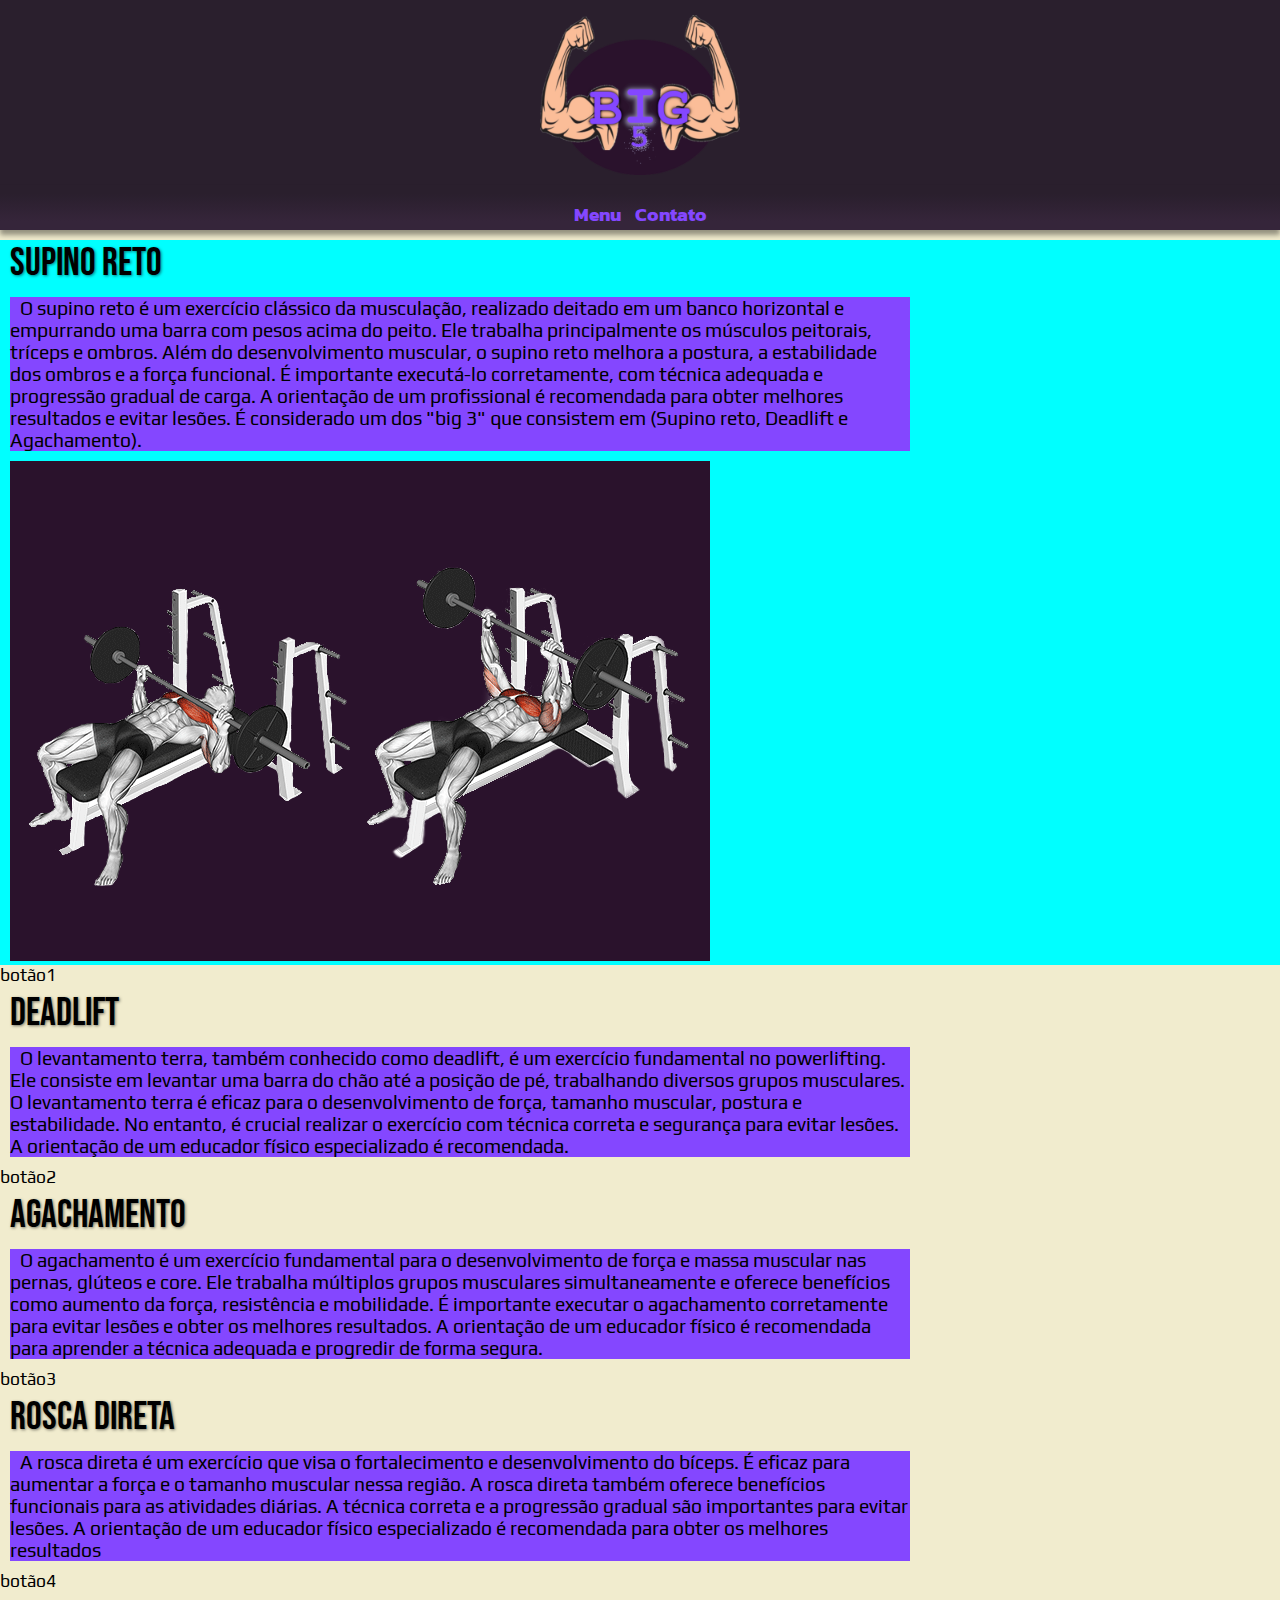
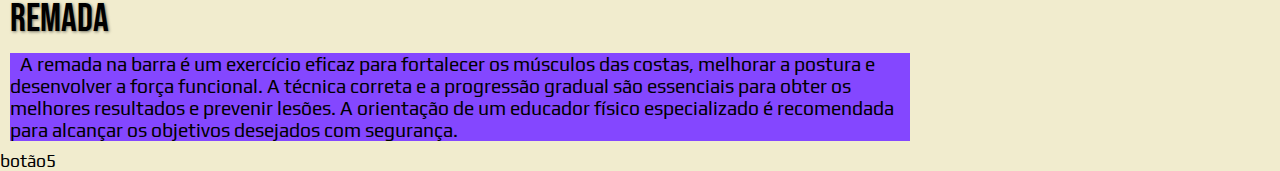
==== src/index.html @ 7fdd4a08 "começando o projeto" ====
<!DOCTYPE html>
<html lang="pt-br">
<head>
    <meta charset="UTF-8">
    <meta http-equiv="X-UA-Compatible" content="IE=edge">
    <meta name="viewport" content="width=device-width, initial-scale=1.0">
    <link rel="stylesheet" href="./estilos/style.css">
    <title>Big 5</title>
</head>
<body>
        <header>
            <h1><img src="./imagens/titulo-site.png" alt="logo do site"></h1>
            <nav>
                <a href="#">Menu</a>
                <a href="#">Contato</a>
            </nav>
        </header>
    <main>
        <article class="supino-reto">
            <h1>Supino reto</h1>
            <p>
                O supino reto é um exercício clássico da musculação, realizado deitado em um banco horizontal e empurrando uma barra com pesos acima do peito. Ele trabalha principalmente os músculos peitorais, tríceps e ombros. Além do desenvolvimento muscular, o supino reto melhora a postura, a estabilidade dos ombros e a força funcional. É importante executá-lo corretamente, com técnica adequada e progressão gradual de carga. A orientação de um profissional é recomendada para obter melhores resultados e evitar lesões.
                É considerado um dos "big 3" que consistem em (Supino reto, Deadlift e Agachamento).
            </p>
             <aside id="supino">
                <img src="./imagens/bench-press-full.png" alt="supino">
            </aside>
        </article>
        botão1
        <article class="deadlift">
            <h1>Deadlift</h1>
            <p>
                O levantamento terra, também conhecido como deadlift, é um exercício fundamental no powerlifting. Ele consiste em levantar uma barra do chão até a posição de pé, trabalhando diversos grupos musculares. O levantamento terra é eficaz para o desenvolvimento de força, tamanho muscular, postura e estabilidade. No entanto, é crucial realizar o exercício com técnica correta e segurança para evitar lesões. A orientação de um educador físico especializado é recomendada.
            </p>
        </article>
        botão2
        <article class="agachamento">
            <h1>Agachamento</h1>
            <p>
                O agachamento é um exercício fundamental para o desenvolvimento de força e massa muscular nas pernas, glúteos e core. Ele trabalha múltiplos grupos musculares simultaneamente e oferece benefícios como aumento da força, resistência e mobilidade. É importante executar o agachamento corretamente para evitar lesões e obter os melhores resultados. A orientação de um educador físico é recomendada para aprender a técnica adequada e progredir de forma segura.
            </p>
        </article>
        botão3
        <article class="rosca">
            <h1>Rosca direta</h1>
            <p>
                A rosca direta é um exercício que visa o fortalecimento e desenvolvimento do bíceps. É eficaz para aumentar a força e o tamanho muscular nessa região. A rosca direta também oferece benefícios funcionais para as atividades diárias. A técnica correta e a progressão gradual são importantes para evitar lesões. A orientação de um educador físico especializado é recomendada para obter os melhores resultados
            </p>
        </article>
        botão4
        <article class="remada">
            <h1>Remada</h1>
            <p>
                A remada na barra é um exercício eficaz para fortalecer os músculos das costas, melhorar a postura e desenvolver a força funcional. A técnica correta e a progressão gradual são essenciais para obter os melhores resultados e prevenir lesões. A orientação de um educador físico especializado é recomendada para alcançar os objetivos desejados com segurança.
            </p>
        </article>
        botão5
    </main>
</body>
</html>
---- src/estilos/style.css ----
@charset "UTF-8";

@import url('https://fonts.googleapis.com/css2?family=Bebas+Neue&display=swap');
@import url('https://fonts.googleapis.com/css2?family=Play:wght@400;700&display=swap');
@import url('https://fonts.googleapis.com/css2?family=Kanit:wght@400;700&display=swap');


:root {
    --cor1: #2A1F2D;
    --cor2: #C7B8EA;
    --cor3: #8447FF;
    --cor4: #F1ECCE;
    --cor5: #00272B;

    --fonte-titulo: 'Bebas Neue', sans-serif;
    --fonte-texto: 'Play', sans-serif;
    --fonte-nav: 'Kanit', sans-serif;
}

* {
    margin: 0px;
    padding: 0px;
}

body {
    background-color: var(--cor4);
}

header {
    background-color: var(--cor1);
    min-height: 200px;
    padding-top: 10px;
}

header > h1 > img {
    display: block;
    margin: auto;
    max-width: 200px;
    margin-bottom: 5px;

}

nav {
    background-image: linear-gradient(to bottom, #2A1F2D 20%, #35253a 80%);
    text-align: center;
    padding: 15px;
    margin: 0px;
    max-height: 15px;
    margin-bottom: 10px;
    box-shadow: 0px 5px 5px 0px rgba(0, 0, 0, 0.39);
}

nav > a {
    text-decoration: none;
    color: var(--cor3);
    font-family: var(--fonte-nav);
    font-weight: bold;
    font-size: 1.2em;
    padding: 5px;
    border-radius: 7px;
    transition-duration: 0.8s;
}

nav > a:hover {
    background-color:#2A122C;
    color: #4614aa;
    text-decoration: underline;
    text-shadow: 1px 1px 4px black;
    padding-top: 1px;
    padding-bottom: 1px;
}

main, article {
    font-family: var(--fonte-texto);
    text-indent: 10px;
    font-weight: normal;
    font-size: 1.1em;
}

h1 {
    font-family: var(--fonte-titulo);
    font-weight: normal;
    font-size: 2em;
    margin-bottom: 10px;
    margin-top: 5px;
    text-shadow: 1px 1px 3px rgba(0, 0, 0, 0.507);
}

p {
    text-align: left;
    margin-left: 10px;
    margin-bottom: 10px;
}

.supino-reto {
    background-color: aqua;
}
article > p {
    background-color: #8447FF;
    max-width: 900px;
}
#supino > img{
    background-color: #2A122C; 
}
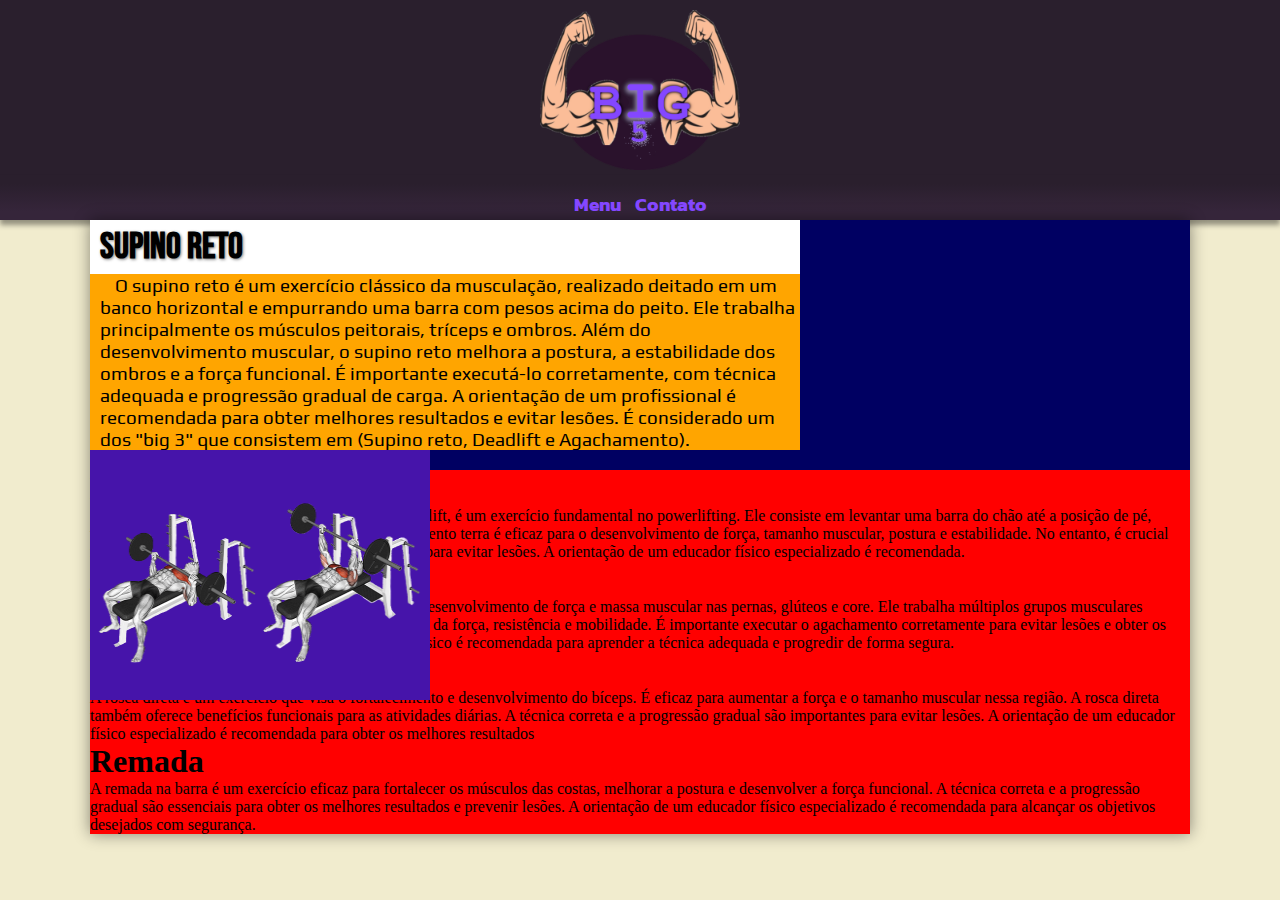
==== commit 4789cbeb: "aprendendo flex box" ====
--- a/src/index.html
+++ b/src/index.html
@@ -16,45 +16,35 @@
             </nav>
         </header>
     <main>
-        <article class="supino-reto">
-            <h1>Supino reto</h1>
-            <p>
-                O supino reto é um exercício clássico da musculação, realizado deitado em um banco horizontal e empurrando uma barra com pesos acima do peito. Ele trabalha principalmente os músculos peitorais, tríceps e ombros. Além do desenvolvimento muscular, o supino reto melhora a postura, a estabilidade dos ombros e a força funcional. É importante executá-lo corretamente, com técnica adequada e progressão gradual de carga. A orientação de um profissional é recomendada para obter melhores resultados e evitar lesões.
-                É considerado um dos "big 3" que consistem em (Supino reto, Deadlift e Agachamento).
-            </p>
-             <aside id="supino">
-                <img src="./imagens/bench-press-full.png" alt="supino">
-            </aside>
-        </article>
-        botão1
-        <article class="deadlift">
+            <section>
+            <div>
+                <h1>Supino reto</h1>
+                
+                    <p>
+                         O supino reto é um exercício clássico da musculação, realizado deitado em um banco horizontal e empurrando uma barra com pesos acima do peito. Ele trabalha principalmente os músculos peitorais, tríceps e ombros. Além do desenvolvimento muscular, o supino reto melhora a postura, a estabilidade dos ombros e a força funcional. É importante executá-lo corretamente, com técnica adequada e progressão gradual de carga. A orientação de um profissional é recomendada para obter melhores resultados e evitar lesões.
+                         É considerado um dos "big 3" que consistem em (Supino reto, Deadlift e Agachamento).
+                    </p>  
+                    <img src="./imagens/bench-press-full.png" alt="supino">
+                </div>
+            </section>
+                
+                            
             <h1>Deadlift</h1>
-            <p>
-                O levantamento terra, também conhecido como deadlift, é um exercício fundamental no powerlifting. Ele consiste em levantar uma barra do chão até a posição de pé, trabalhando diversos grupos musculares. O levantamento terra é eficaz para o desenvolvimento de força, tamanho muscular, postura e estabilidade. No entanto, é crucial realizar o exercício com técnica correta e segurança para evitar lesões. A orientação de um educador físico especializado é recomendada.
-            </p>
-        </article>
-        botão2
-        <article class="agachamento">
+                <p>
+                    O levantamento terra, também conhecido como deadlift, é um exercício fundamental no powerlifting. Ele consiste em levantar uma barra do chão até a posição de pé, trabalhando diversos grupos musculares. O levantamento terra é eficaz para o desenvolvimento de força, tamanho muscular, postura e estabilidade. No entanto, é crucial realizar o exercício com técnica correta e segurança para evitar lesões. A orientação de um educador físico especializado é recomendada.
+                </p>
             <h1>Agachamento</h1>
-            <p>
-                O agachamento é um exercício fundamental para o desenvolvimento de força e massa muscular nas pernas, glúteos e core. Ele trabalha múltiplos grupos musculares simultaneamente e oferece benefícios como aumento da força, resistência e mobilidade. É importante executar o agachamento corretamente para evitar lesões e obter os melhores resultados. A orientação de um educador físico é recomendada para aprender a técnica adequada e progredir de forma segura.
-            </p>
-        </article>
-        botão3
-        <article class="rosca">
+                <p>
+                    O agachamento é um exercício fundamental para o desenvolvimento de força e massa muscular nas pernas, glúteos e core. Ele trabalha múltiplos grupos musculares simultaneamente e oferece benefícios como aumento da força, resistência e mobilidade. É importante executar o agachamento corretamente para evitar lesões e obter os melhores resultados. A orientação de um educador físico é recomendada para aprender a técnica adequada e progredir de forma segura.
+                </p>
             <h1>Rosca direta</h1>
-            <p>
-                A rosca direta é um exercício que visa o fortalecimento e desenvolvimento do bíceps. É eficaz para aumentar a força e o tamanho muscular nessa região. A rosca direta também oferece benefícios funcionais para as atividades diárias. A técnica correta e a progressão gradual são importantes para evitar lesões. A orientação de um educador físico especializado é recomendada para obter os melhores resultados
-            </p>
-        </article>
-        botão4
-        <article class="remada">
+                <p>
+                    A rosca direta é um exercício que visa o fortalecimento e desenvolvimento do bíceps. É eficaz para aumentar a força e o tamanho muscular nessa região. A rosca direta também oferece benefícios funcionais para as atividades diárias. A técnica correta e a progressão gradual são importantes para evitar lesões. A orientação de um educador físico especializado é recomendada para obter os melhores resultados
+                </p>
             <h1>Remada</h1>
-            <p>
-                A remada na barra é um exercício eficaz para fortalecer os músculos das costas, melhorar a postura e desenvolver a força funcional. A técnica correta e a progressão gradual são essenciais para obter os melhores resultados e prevenir lesões. A orientação de um educador físico especializado é recomendada para alcançar os objetivos desejados com segurança.
-            </p>
-        </article>
-        botão5
+                <p>
+                    A remada na barra é um exercício eficaz para fortalecer os músculos das costas, melhorar a postura e desenvolver a força funcional. A técnica correta e a progressão gradual são essenciais para obter os melhores resultados e prevenir lesões. A orientação de um educador físico especializado é recomendada para alcançar os objetivos desejados com segurança.
+                </p>
     </main>
 </body>
 </html>--- a/src/estilos/style.css
+++ b/src/estilos/style.css
@@ -37,7 +37,6 @@
     margin: auto;
     max-width: 200px;
     margin-bottom: 5px;
-
 }
 
 nav {
@@ -46,7 +45,6 @@
     padding: 15px;
     margin: 0px;
     max-height: 15px;
-    margin-bottom: 10px;
     box-shadow: 0px 5px 5px 0px rgba(0, 0, 0, 0.39);
 }
 
@@ -70,36 +68,65 @@
     padding-bottom: 1px;
 }
 
-main, article {
-    font-family: var(--fonte-texto);
-    text-indent: 10px;
-    font-weight: normal;
-    font-size: 1.1em;
+main {
+    background-color: red;
+    max-width: 1100px;
+    min-width: 350px;
+    margin: auto;
+    box-shadow: 0px 0px 15px rgba(0, 0, 0, 0.445);
 }
 
-h1 {
+section {
+    background-color: blue;
+    display: flex;
+    flex: 1;
+    flex-direction: row;
+    align-content: flex-start;
+    justify-content: flex-start;
+    align-items: flex-start;
+    flex-wrap: wrap;
+    gap: 10px;
+    font-family: var(--fonte-texto);
+    max-width: 100vw;
+    max-height: 250px;
+    
+}
+
+section h1 {
+    background-color: white;
+    max-width: 700px;
     font-family: var(--fonte-titulo);
-    font-weight: normal;
-    font-size: 2em;
-    margin-bottom: 10px;
-    margin-top: 5px;
+    font-weight: bold;
+    font-size: 2.3em;
+    padding-left: 10px;
+    
+    padding-bottom: 5px;
+    padding-top: 5px;
     text-shadow: 1px 1px 3px rgba(0, 0, 0, 0.507);
 }
 
-p {
-    text-align: left;
-    margin-left: 10px;
-    margin-bottom: 10px;
+section p {
+    background-color: orange;
+    max-width: 700px;
+    font-size: 1.18em;
+    text-indent: 15px;
+    padding-left: 10px;
 }
 
-.supino-reto {
-    background-color: aqua;
-}
-article > p {
-    background-color: #8447FF;
-    max-width: 900px;
-}
-#supino > img{
-    background-color: #2A122C; 
+div {
+    background-color: rgba(0, 0, 0, 0.616);
+    width: 1100px;
+    height: 250px;
 }
 
+div > img {
+    background-color: #4614aa;
+    display: inline-block;
+    position: relative;
+    right: 0px;
+    top: 0px;
+    align-self: flex-end;
+    width: 340px;
+    height: 250px;
+}
+
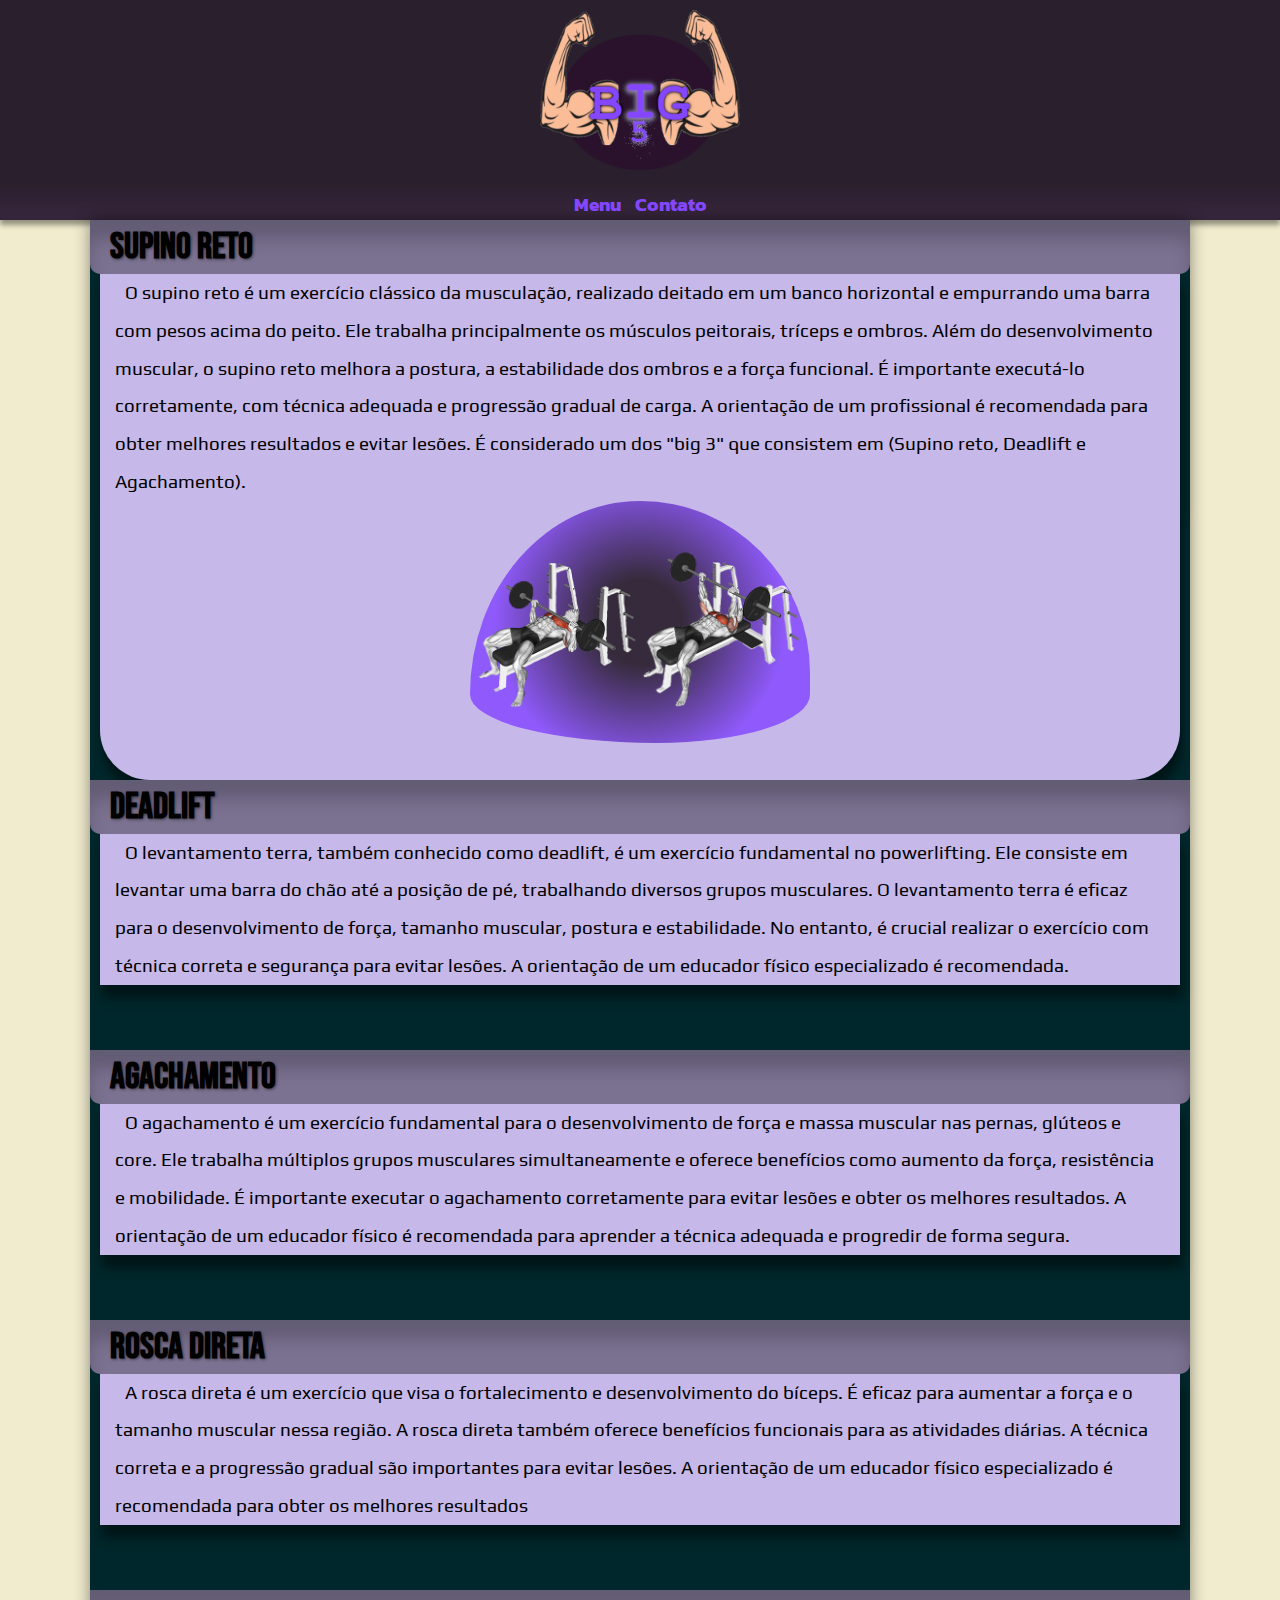
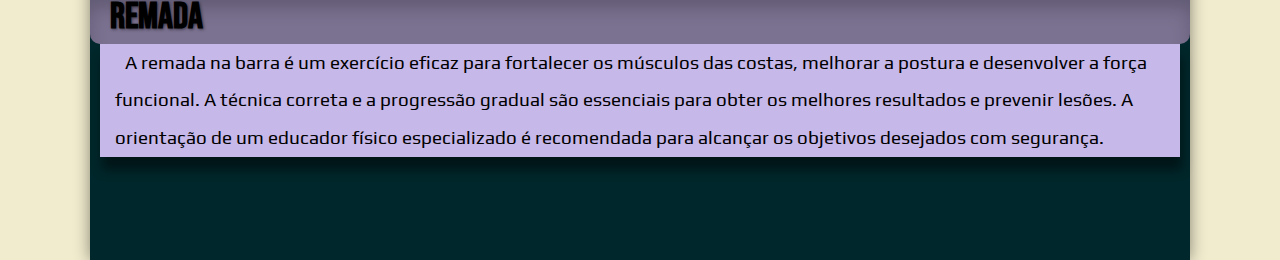
==== commit 12550b40: "estilizando o projeto" ====
--- a/src/index.html
+++ b/src/index.html
@@ -17,34 +17,39 @@
         </header>
     <main>
             <section>
-            <div>
                 <h1>Supino reto</h1>
-                
                     <p>
                          O supino reto é um exercício clássico da musculação, realizado deitado em um banco horizontal e empurrando uma barra com pesos acima do peito. Ele trabalha principalmente os músculos peitorais, tríceps e ombros. Além do desenvolvimento muscular, o supino reto melhora a postura, a estabilidade dos ombros e a força funcional. É importante executá-lo corretamente, com técnica adequada e progressão gradual de carga. A orientação de um profissional é recomendada para obter melhores resultados e evitar lesões.
                          É considerado um dos "big 3" que consistem em (Supino reto, Deadlift e Agachamento).
                     </p>  
-                    <img src="./imagens/bench-press-full.png" alt="supino">
-                </div>
+                    <div><img src="./imagens/bench-press-full.png" alt="supino"></div>
             </section>
                 
                             
-            <h1>Deadlift</h1>
-                <p>
-                    O levantamento terra, também conhecido como deadlift, é um exercício fundamental no powerlifting. Ele consiste em levantar uma barra do chão até a posição de pé, trabalhando diversos grupos musculares. O levantamento terra é eficaz para o desenvolvimento de força, tamanho muscular, postura e estabilidade. No entanto, é crucial realizar o exercício com técnica correta e segurança para evitar lesões. A orientação de um educador físico especializado é recomendada.
-                </p>
-            <h1>Agachamento</h1>
-                <p>
-                    O agachamento é um exercício fundamental para o desenvolvimento de força e massa muscular nas pernas, glúteos e core. Ele trabalha múltiplos grupos musculares simultaneamente e oferece benefícios como aumento da força, resistência e mobilidade. É importante executar o agachamento corretamente para evitar lesões e obter os melhores resultados. A orientação de um educador físico é recomendada para aprender a técnica adequada e progredir de forma segura.
-                </p>
-            <h1>Rosca direta</h1>
-                <p>
-                    A rosca direta é um exercício que visa o fortalecimento e desenvolvimento do bíceps. É eficaz para aumentar a força e o tamanho muscular nessa região. A rosca direta também oferece benefícios funcionais para as atividades diárias. A técnica correta e a progressão gradual são importantes para evitar lesões. A orientação de um educador físico especializado é recomendada para obter os melhores resultados
-                </p>
-            <h1>Remada</h1>
-                <p>
-                    A remada na barra é um exercício eficaz para fortalecer os músculos das costas, melhorar a postura e desenvolver a força funcional. A técnica correta e a progressão gradual são essenciais para obter os melhores resultados e prevenir lesões. A orientação de um educador físico especializado é recomendada para alcançar os objetivos desejados com segurança.
-                </p>
+            <section>
+                <h1>Deadlift</h1>
+                    <p>
+                        O levantamento terra, também conhecido como deadlift, é um exercício fundamental no powerlifting. Ele consiste em levantar uma barra do chão até a posição de pé, trabalhando diversos grupos musculares. O levantamento terra é eficaz para o desenvolvimento de força, tamanho muscular, postura e estabilidade. No entanto, é crucial realizar o exercício com técnica correta e segurança para evitar lesões. A orientação de um educador físico especializado é recomendada.
+                    </p>
+            </section>
+            <section>
+                <h1>Agachamento</h1>
+                    <p>
+                        O agachamento é um exercício fundamental para o desenvolvimento de força e massa muscular nas pernas, glúteos e core. Ele trabalha múltiplos grupos musculares simultaneamente e oferece benefícios como aumento da força, resistência e mobilidade. É importante executar o agachamento corretamente para evitar lesões e obter os melhores resultados. A orientação de um educador físico é recomendada para aprender a técnica adequada e progredir de forma segura.
+                    </p>
+            </section>
+            <section>
+                <h1>Rosca direta</h1>
+                    <p>
+                        A rosca direta é um exercício que visa o fortalecimento e desenvolvimento do bíceps. É eficaz para aumentar a força e o tamanho muscular nessa região. A rosca direta também oferece benefícios funcionais para as atividades diárias. A técnica correta e a progressão gradual são importantes para evitar lesões. A orientação de um educador físico especializado é recomendada para obter os melhores resultados
+                    </p>
+            </section>
+            <section>
+                <h1>Remada</h1>
+                    <p>
+                        A remada na barra é um exercício eficaz para fortalecer os músculos das costas, melhorar a postura e desenvolver a força funcional. A técnica correta e a progressão gradual são essenciais para obter os melhores resultados e prevenir lesões. A orientação de um educador físico especializado é recomendada para alcançar os objetivos desejados com segurança.
+                    </p>
+            </section>
     </main>
 </body>
 </html>--- a/src/estilos/style.css
+++ b/src/estilos/style.css
@@ -69,7 +69,7 @@
 }
 
 main {
-    background-color: red;
+    background-color: var(--cor4);
     max-width: 1100px;
     min-width: 350px;
     margin: auto;
@@ -77,56 +77,51 @@
 }
 
 section {
-    background-color: blue;
-    display: flex;
-    flex: 1;
-    flex-direction: row;
-    align-content: flex-start;
-    justify-content: flex-start;
-    align-items: flex-start;
-    flex-wrap: wrap;
-    gap: 10px;
     font-family: var(--fonte-texto);
-    max-width: 100vw;
-    max-height: 250px;
-    
+    max-width: 90vw;
+    min-height: 30vh;
+    background-color: var(--cor5);
 }
 
-section h1 {
-    background-color: white;
-    max-width: 700px;
+section > h1 {
+    background-color: #7b7291;
     font-family: var(--fonte-titulo);
     font-weight: bold;
     font-size: 2.3em;
-    padding-left: 10px;
-    
+    padding-left: 20px;
     padding-bottom: 5px;
     padding-top: 5px;
     text-shadow: 1px 1px 3px rgba(0, 0, 0, 0.507);
+    border-radius: 0px 0px 10px 10px;
+    box-shadow: 0px 19px 18px rgba(0, 0, 0, 0.2) inset;
 }
 
-section p {
-    background-color: orange;
-    max-width: 700px;
+section > p {
+    background-color: var(--cor2);
+    margin: 0px 10px;
+    line-height: 2em;
     font-size: 1.18em;
-    text-indent: 15px;
-    padding-left: 10px;
+    text-indent: 10px;
+    padding-left: 15px;
+    padding-right: 15px;
+    box-shadow: 2px 13px 10px rgba(0, 0, 0, 0.459);
 }
 
 div {
-    background-color: rgba(0, 0, 0, 0.616);
-    width: 1100px;
-    height: 250px;
+    background-color: var(--cor2);
+    height: 31vh;
+    margin: 0px 10px;
+    border-radius: 0px 0px 50px 50px;
+    box-shadow: 2px 13px 10px rgba(0, 0, 0, 0.459);
+}
+ div > img {
+    display: block;
+    margin: auto;
+    background: radial-gradient(circle, rgba(42, 31, 45, 0.925) 20%, rgba(132, 71, 255, 0.836) 70%);
+    max-width: 340px;
+    min-height: 10vh;
+    max-height: 30vh;
+    border-radius: 50% 50% 45% 55% / 80% 71% 20% 20%; 
+
 }
 
-div > img {
-    background-color: #4614aa;
-    display: inline-block;
-    position: relative;
-    right: 0px;
-    top: 0px;
-    align-self: flex-end;
-    width: 340px;
-    height: 250px;
-}
-
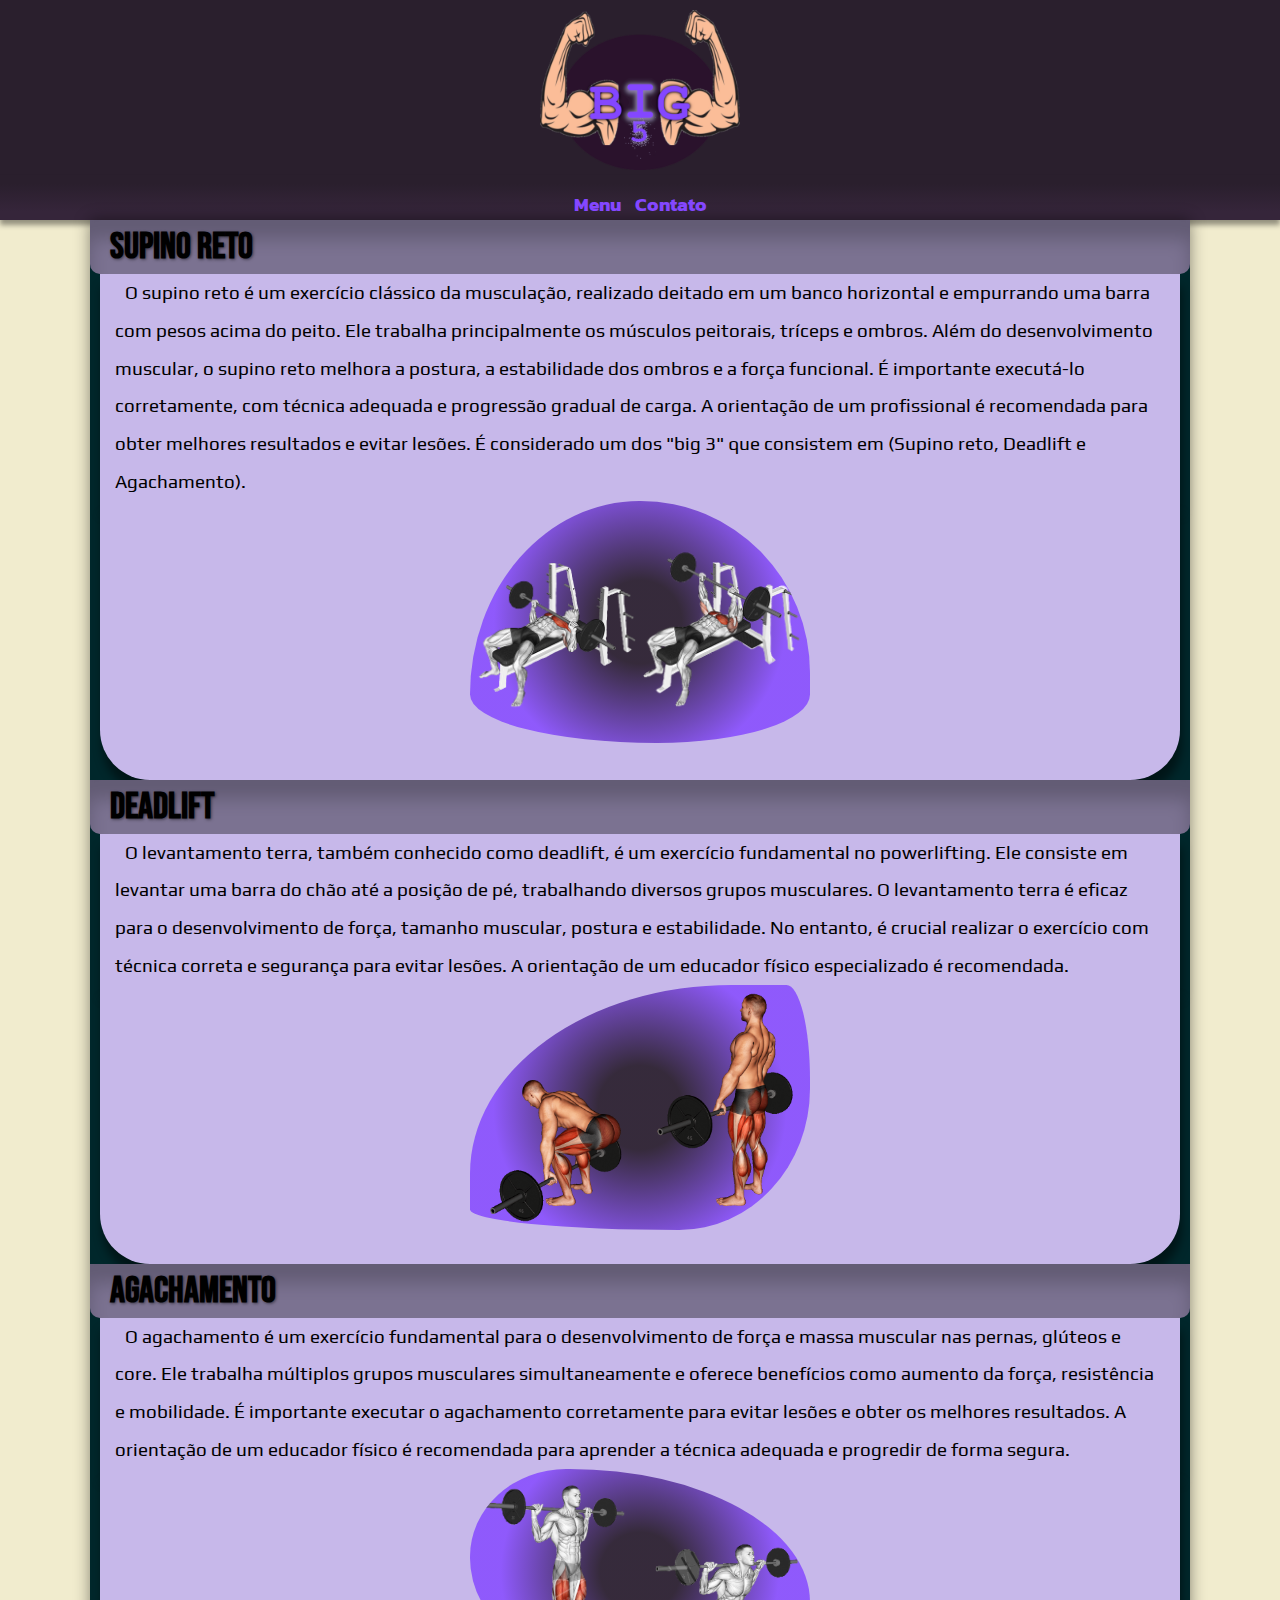
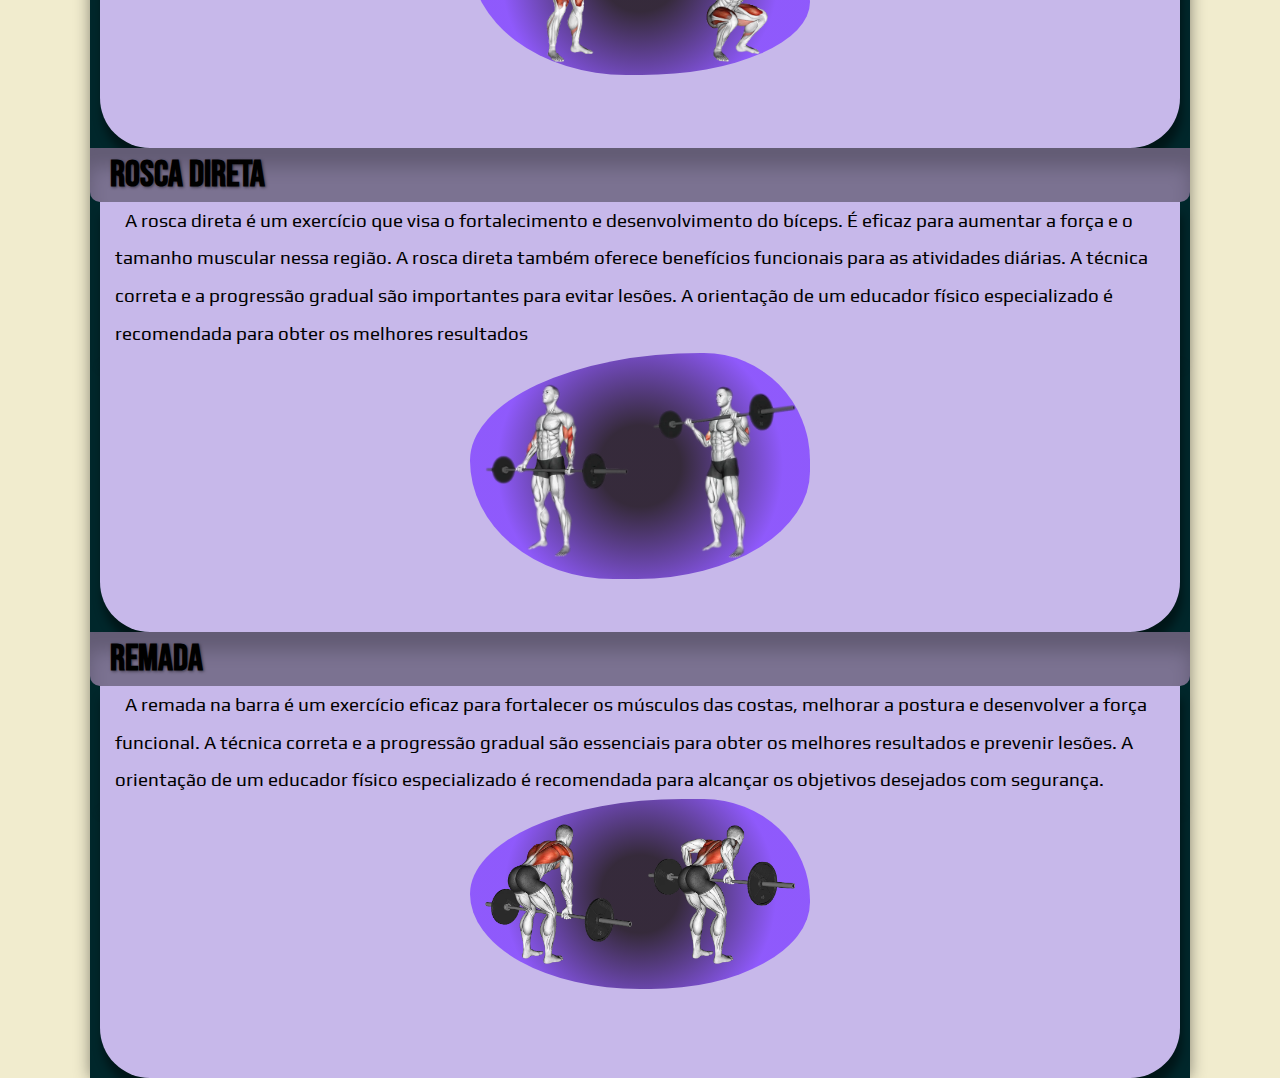
==== commit be519b1e: "adicionando imagens e estilos" ====
--- a/src/index.html
+++ b/src/index.html
@@ -22,7 +22,11 @@
                          O supino reto é um exercício clássico da musculação, realizado deitado em um banco horizontal e empurrando uma barra com pesos acima do peito. Ele trabalha principalmente os músculos peitorais, tríceps e ombros. Além do desenvolvimento muscular, o supino reto melhora a postura, a estabilidade dos ombros e a força funcional. É importante executá-lo corretamente, com técnica adequada e progressão gradual de carga. A orientação de um profissional é recomendada para obter melhores resultados e evitar lesões.
                          É considerado um dos "big 3" que consistem em (Supino reto, Deadlift e Agachamento).
                     </p>  
-                    <div><img src="./imagens/bench-press-full.png" alt="supino"></div>
+                    <div>
+                        <a href="#" target="_blank">
+                            <img id="supino" src="./imagens/bench-press-full.png" alt="Imagem supino">
+                        </a>
+                    </div>
             </section>
                 
                             
@@ -31,24 +35,44 @@
                     <p>
                         O levantamento terra, também conhecido como deadlift, é um exercício fundamental no powerlifting. Ele consiste em levantar uma barra do chão até a posição de pé, trabalhando diversos grupos musculares. O levantamento terra é eficaz para o desenvolvimento de força, tamanho muscular, postura e estabilidade. No entanto, é crucial realizar o exercício com técnica correta e segurança para evitar lesões. A orientação de um educador físico especializado é recomendada.
                     </p>
+                    <div>
+                        <a href="#" target="_blank">
+                            <img id="deadlift" src="./imagens/deadlift-transparent.png" alt="Imagem deadlift">
+                        </a>
+                    </div>
             </section>
             <section>
                 <h1>Agachamento</h1>
                     <p>
                         O agachamento é um exercício fundamental para o desenvolvimento de força e massa muscular nas pernas, glúteos e core. Ele trabalha múltiplos grupos musculares simultaneamente e oferece benefícios como aumento da força, resistência e mobilidade. É importante executar o agachamento corretamente para evitar lesões e obter os melhores resultados. A orientação de um educador físico é recomendada para aprender a técnica adequada e progredir de forma segura.
                     </p>
+                    <div>
+                        <a href="#" target="_blank">
+                            <img id="agachamento" src="./imagens/squat-transparent.png" alt="Imagem agachamento">
+                        </a>
+                    </div>
             </section>
             <section>
                 <h1>Rosca direta</h1>
                     <p>
                         A rosca direta é um exercício que visa o fortalecimento e desenvolvimento do bíceps. É eficaz para aumentar a força e o tamanho muscular nessa região. A rosca direta também oferece benefícios funcionais para as atividades diárias. A técnica correta e a progressão gradual são importantes para evitar lesões. A orientação de um educador físico especializado é recomendada para obter os melhores resultados
                     </p>
+                    <div>
+                        <a href="#" target="_blank">
+                            <img id="rosca-direta" src="./imagens/barbell-curl-transparent.png" alt="Imagem rosca-direta">
+                        </a>
+                    </div>
             </section>
             <section>
                 <h1>Remada</h1>
                     <p>
                         A remada na barra é um exercício eficaz para fortalecer os músculos das costas, melhorar a postura e desenvolver a força funcional. A técnica correta e a progressão gradual são essenciais para obter os melhores resultados e prevenir lesões. A orientação de um educador físico especializado é recomendada para alcançar os objetivos desejados com segurança.
                     </p>
+                    <div>
+                        <a href="#" target="_blank">
+                            <img id="remada" src="./imagens/barbell-row-transparent.png" alt="Imagem remada">
+                        </a>
+                    </div>
             </section>
     </main>
 </body>
--- a/src/estilos/style.css
+++ b/src/estilos/style.css
@@ -114,8 +114,18 @@
     border-radius: 0px 0px 50px 50px;
     box-shadow: 2px 13px 10px rgba(0, 0, 0, 0.459);
 }
- div > img {
-    display: block;
+
+div > a {
+    display: block;
+    margin: auto;
+    text-decoration: none;
+    max-width: 340px;
+
+}
+
+ #supino {
+    display: block;
+    transition-duration: 0.7s;
     margin: auto;
     background: radial-gradient(circle, rgba(42, 31, 45, 0.925) 20%, rgba(132, 71, 255, 0.836) 70%);
     max-width: 340px;
@@ -124,4 +134,70 @@
     border-radius: 50% 50% 45% 55% / 80% 71% 20% 20%; 
 
 }
-
+#supino:hover {
+    cursor: pointer;
+    background: radial-gradient(circle, rgba(132,71,255,1) 15%, rgba(0, 236, 161, 0.774) 75%);
+    border-radius: 50% 50% 45% 55% / 80% 71% 20% 20%;
+}
+
+#deadlift {
+    display: block;
+    transition-duration: 0.7s;
+    margin: auto;
+    background: radial-gradient(circle, rgba(42, 31, 45, 0.925) 20%, rgba(132, 71, 255, 0.836) 70%);
+    max-width: 340px;
+    min-height: 10vh;
+    max-height: 30vh;
+    border-radius: 100% 9% 50% 80% / 100% 50% 75% 11%;
+}
+
+#deadlift:hover {
+    cursor:pointer;
+    background: radial-gradient(circle, rgba(255,71,71,1) 15%, rgba(236,210,0,1) 75%);
+    
+}
+
+#agachamento {
+    display: block;
+    transition-duration: 0.7s;
+    margin: auto;
+    background: radial-gradient(circle, rgba(42, 31, 45, 0.925) 20%, rgba(132, 71, 255, 0.836) 70%);
+    max-width: 340px;
+    min-height: 10vh;
+    max-height: 30vh;
+    border-radius: 40% 100% 70% 65% / 60% 91% 50% 80%;
+}
+
+#agachamento:hover {
+    background: radial-gradient(circle, rgba(71,255,194,1) 20%, rgba(32,236,0,1) 70%);
+}
+
+#rosca-direta {
+    display: block;
+    transition-duration: 0.7s;
+    margin: auto;
+    background: radial-gradient(circle, rgba(42, 31, 45, 0.925) 20%, rgba(132, 71, 255, 0.836) 70%);
+    max-width: 340px;
+    min-height: 10vh;
+    max-height: 30vh;
+    border-radius: 100% 46% 75% 62% / 70% 70% 70% 77%;
+}
+
+#rosca-direta:hover {
+    background: radial-gradient(circle, rgba(185,71,255,1) 20%, rgba(236,0,128,1) 70%);
+}
+
+#remada {
+    display: block;
+    transition-duration: 0.7s;
+    margin: auto;
+    background: radial-gradient(circle, rgba(42, 31, 45, 0.925) 20%, rgba(132, 71, 255, 0.836) 70%);
+    max-width: 340px;
+    min-height: 10vh;
+    max-height: 30vh;
+    border-radius: 100% 50% 75% 80% / 80% 85% 73% 80%;
+}
+
+#remada:hover {
+    background: radial-gradient(circle, rgba(255,94,0,1) 15%, rgba(236,0,0,1) 80%);
+}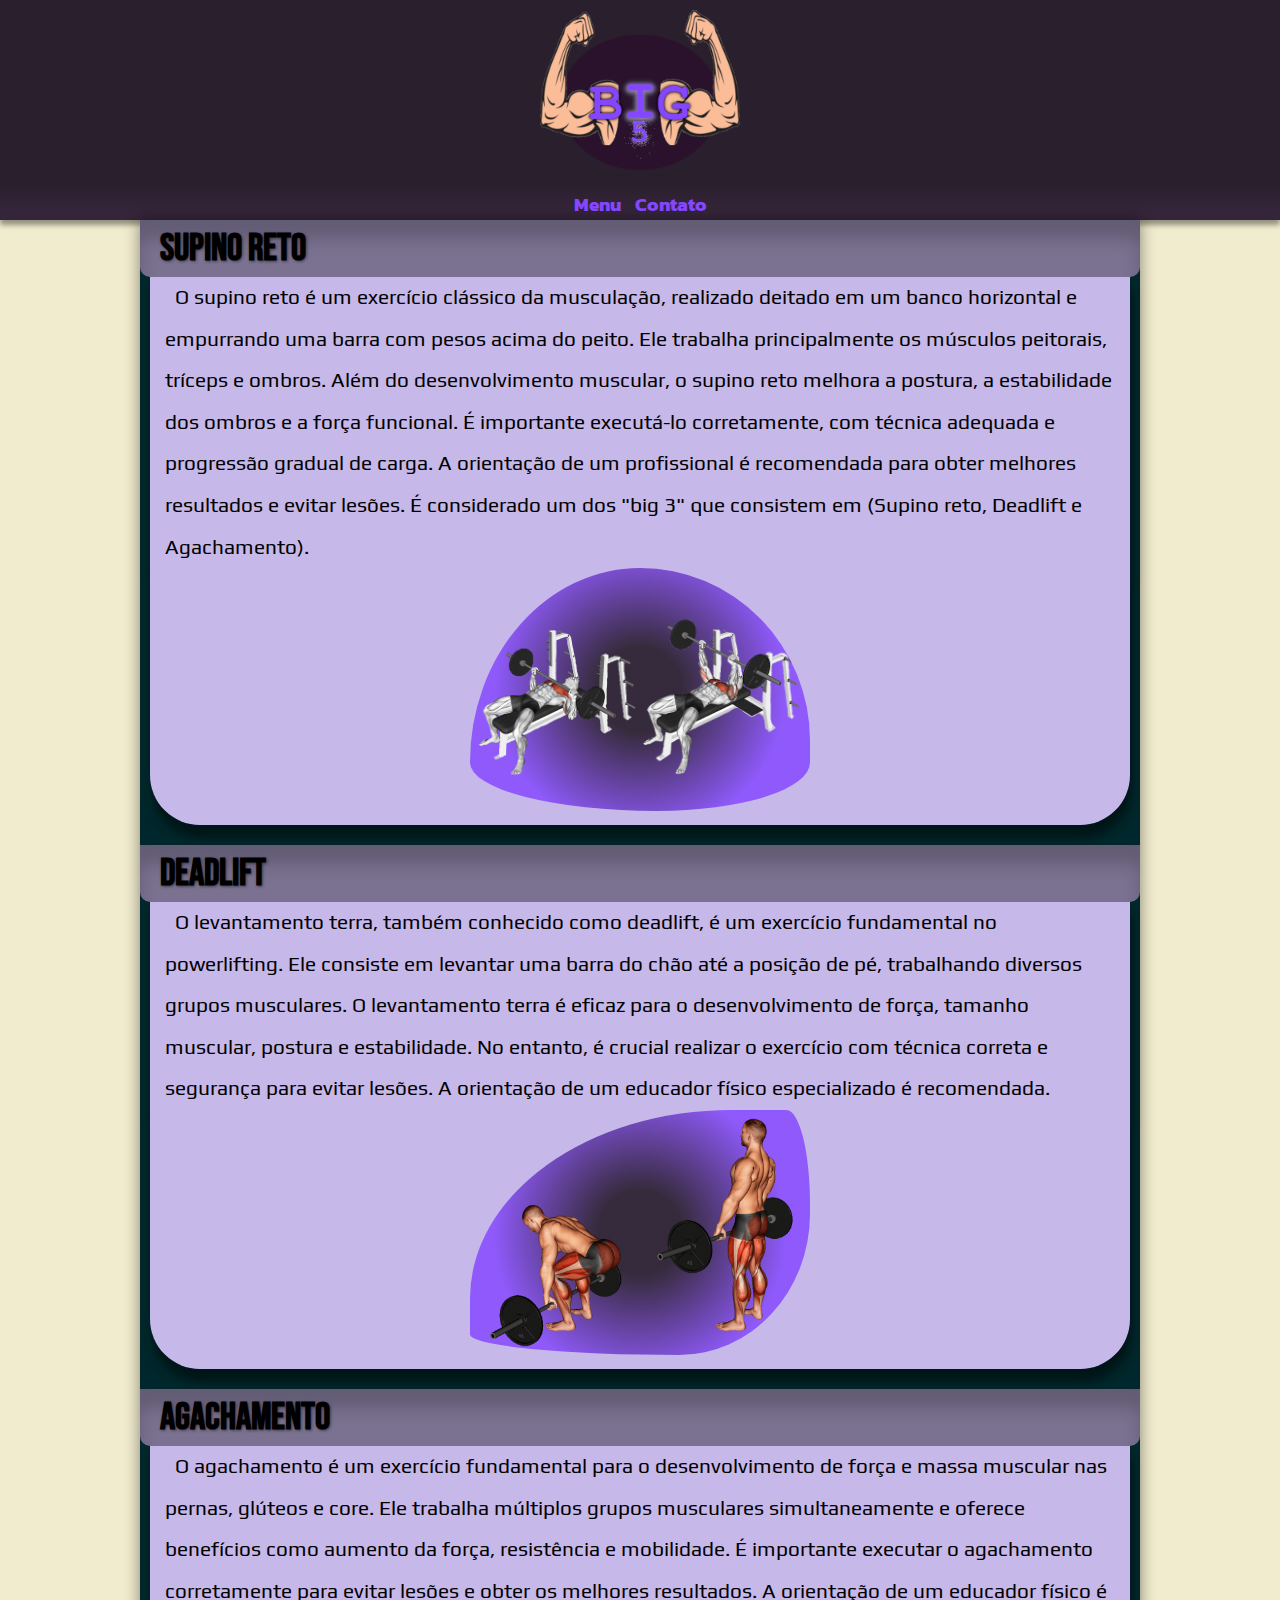
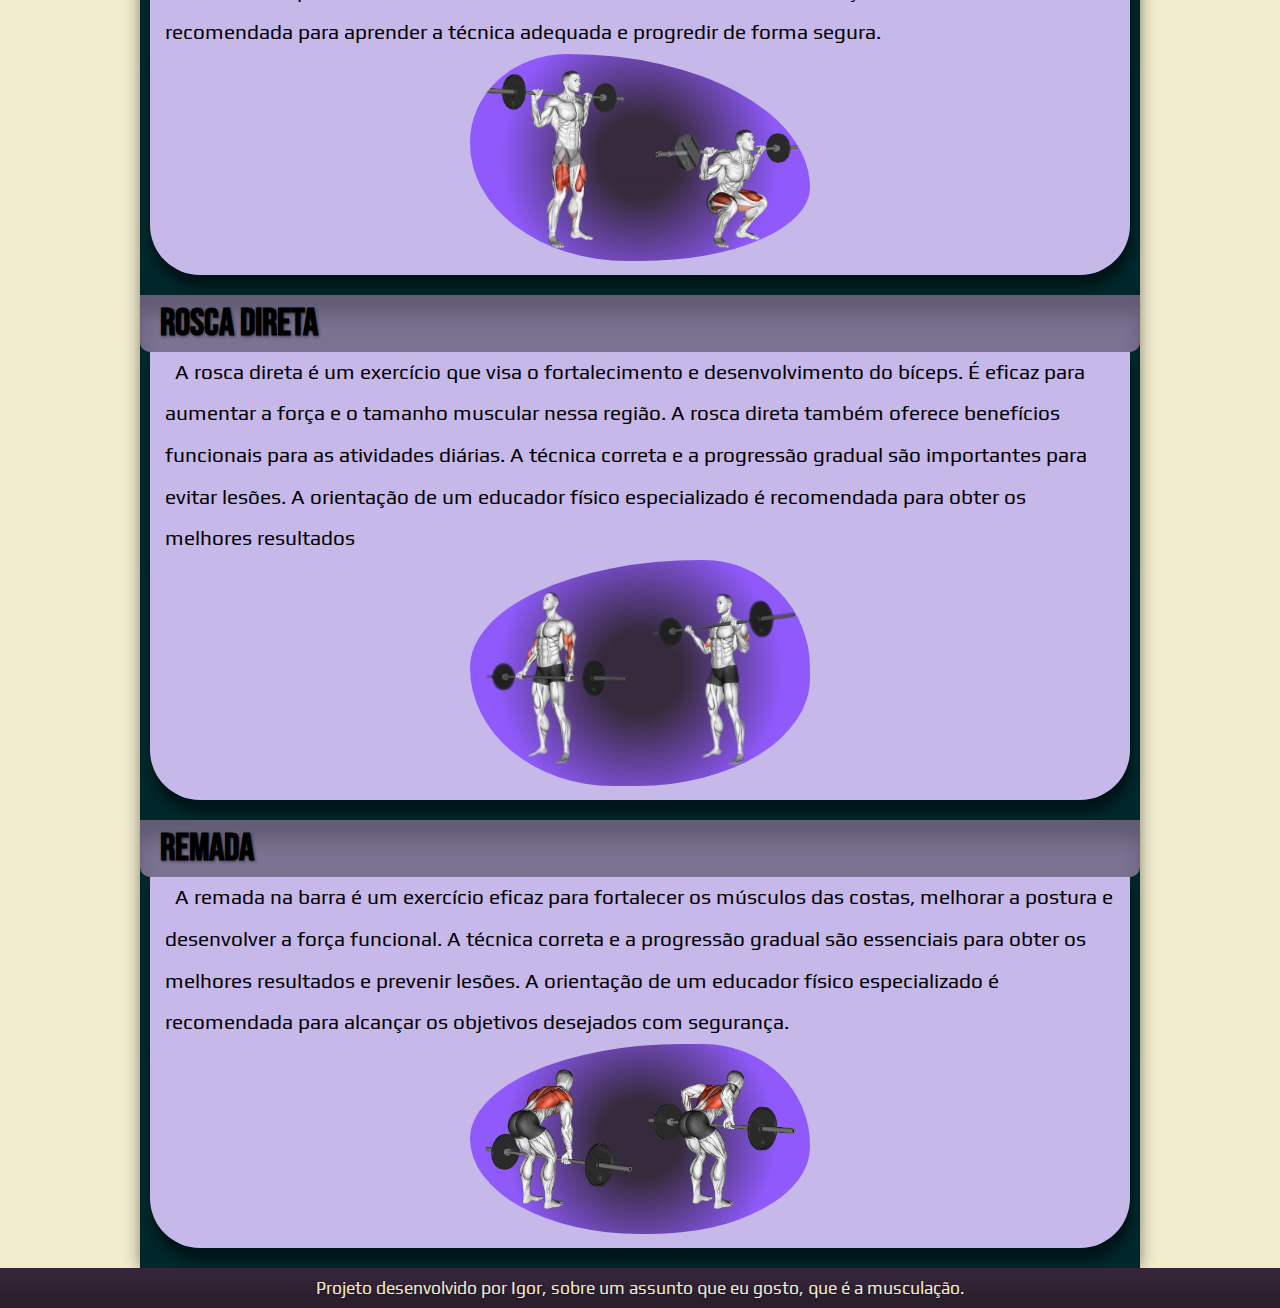
==== commit 91a2f110: "terminando de estilizar a main page" ====
--- a/src/index.html
+++ b/src/index.html
@@ -4,6 +4,7 @@
     <meta charset="UTF-8">
     <meta http-equiv="X-UA-Compatible" content="IE=edge">
     <meta name="viewport" content="width=device-width, initial-scale=1.0">
+    <link rel="shortcut icon" href="./imagens/favicon.png" type="image/x-icon">
     <link rel="stylesheet" href="./estilos/style.css">
     <title>Big 5</title>
 </head>
@@ -28,8 +29,7 @@
                         </a>
                     </div>
             </section>
-                
-                            
+               
             <section>
                 <h1>Deadlift</h1>
                     <p>
@@ -41,6 +41,7 @@
                         </a>
                     </div>
             </section>
+
             <section>
                 <h1>Agachamento</h1>
                     <p>
@@ -52,6 +53,7 @@
                         </a>
                     </div>
             </section>
+
             <section>
                 <h1>Rosca direta</h1>
                     <p>
@@ -63,6 +65,7 @@
                         </a>
                     </div>
             </section>
+
             <section>
                 <h1>Remada</h1>
                     <p>
@@ -75,5 +78,8 @@
                     </div>
             </section>
     </main>
+    <footer>
+        <p>Projeto desenvolvido por <a target="_blank" href="https://github.com/seshIgor">Igor</a>, sobre um assunto que eu gosto, que é a musculação.</p>
+    </footer>
 </body>
 </html>--- a/src/estilos/style.css
+++ b/src/estilos/style.css
@@ -20,6 +20,10 @@
 * {
     margin: 0px;
     padding: 0px;
+}
+
+html, body {
+    min-height: 100vh;
 }
 
 body {
@@ -70,16 +74,16 @@
 
 main {
     background-color: var(--cor4);
-    max-width: 1100px;
+    margin: auto;
     min-width: 350px;
-    margin: auto;
+    max-width: 1000px;
     box-shadow: 0px 0px 15px rgba(0, 0, 0, 0.445);
 }
 
 section {
     font-family: var(--fonte-texto);
-    max-width: 90vw;
-    min-height: 30vh;
+    max-width: 1000px;
+    padding-bottom: 20px;
     background-color: var(--cor5);
 }
 
@@ -87,7 +91,7 @@
     background-color: #7b7291;
     font-family: var(--fonte-titulo);
     font-weight: bold;
-    font-size: 2.3em;
+    font-size: 2.4em;
     padding-left: 20px;
     padding-bottom: 5px;
     padding-top: 5px;
@@ -100,7 +104,7 @@
     background-color: var(--cor2);
     margin: 0px 10px;
     line-height: 2em;
-    font-size: 1.18em;
+    font-size: 1.3em;
     text-indent: 10px;
     padding-left: 15px;
     padding-right: 15px;
@@ -109,8 +113,9 @@
 
 div {
     background-color: var(--cor2);
-    height: 31vh;
+    margin: auto;
     margin: 0px 10px;
+    padding-bottom: 10px;
     border-radius: 0px 0px 50px 50px;
     box-shadow: 2px 13px 10px rgba(0, 0, 0, 0.459);
 }
@@ -120,11 +125,9 @@
     margin: auto;
     text-decoration: none;
     max-width: 340px;
-
 }
 
  #supino {
-    display: block;
     transition-duration: 0.7s;
     margin: auto;
     background: radial-gradient(circle, rgba(42, 31, 45, 0.925) 20%, rgba(132, 71, 255, 0.836) 70%);
@@ -141,7 +144,6 @@
 }
 
 #deadlift {
-    display: block;
     transition-duration: 0.7s;
     margin: auto;
     background: radial-gradient(circle, rgba(42, 31, 45, 0.925) 20%, rgba(132, 71, 255, 0.836) 70%);
@@ -158,7 +160,6 @@
 }
 
 #agachamento {
-    display: block;
     transition-duration: 0.7s;
     margin: auto;
     background: radial-gradient(circle, rgba(42, 31, 45, 0.925) 20%, rgba(132, 71, 255, 0.836) 70%);
@@ -173,7 +174,6 @@
 }
 
 #rosca-direta {
-    display: block;
     transition-duration: 0.7s;
     margin: auto;
     background: radial-gradient(circle, rgba(42, 31, 45, 0.925) 20%, rgba(132, 71, 255, 0.836) 70%);
@@ -188,7 +188,6 @@
 }
 
 #remada {
-    display: block;
     transition-duration: 0.7s;
     margin: auto;
     background: radial-gradient(circle, rgba(42, 31, 45, 0.925) 20%, rgba(132, 71, 255, 0.836) 70%);
@@ -200,4 +199,28 @@
 
 #remada:hover {
     background: radial-gradient(circle, rgba(255,94,0,1) 15%, rgba(236,0,0,1) 80%);
+}
+
+footer {
+    background-image: linear-gradient(to top, #2A1F2D 20%, #35253a 80%);
+    padding: 10px;
+}
+
+footer > p {
+    text-align: center;
+    text-shadow: 0px 1px 3px rgba(0, 0, 0, 0.459);
+    font-family: var(--fonte-texto);
+    font-weight: normal;
+    font-size: 1.1em;
+    color: var(--cor4);
+}
+
+footer > p > a {
+    text-decoration: none;
+    color: var(--cor4);
+}
+
+footer > p > a:hover {
+    color: #8f8b74;
+    margin: 2px;
 }